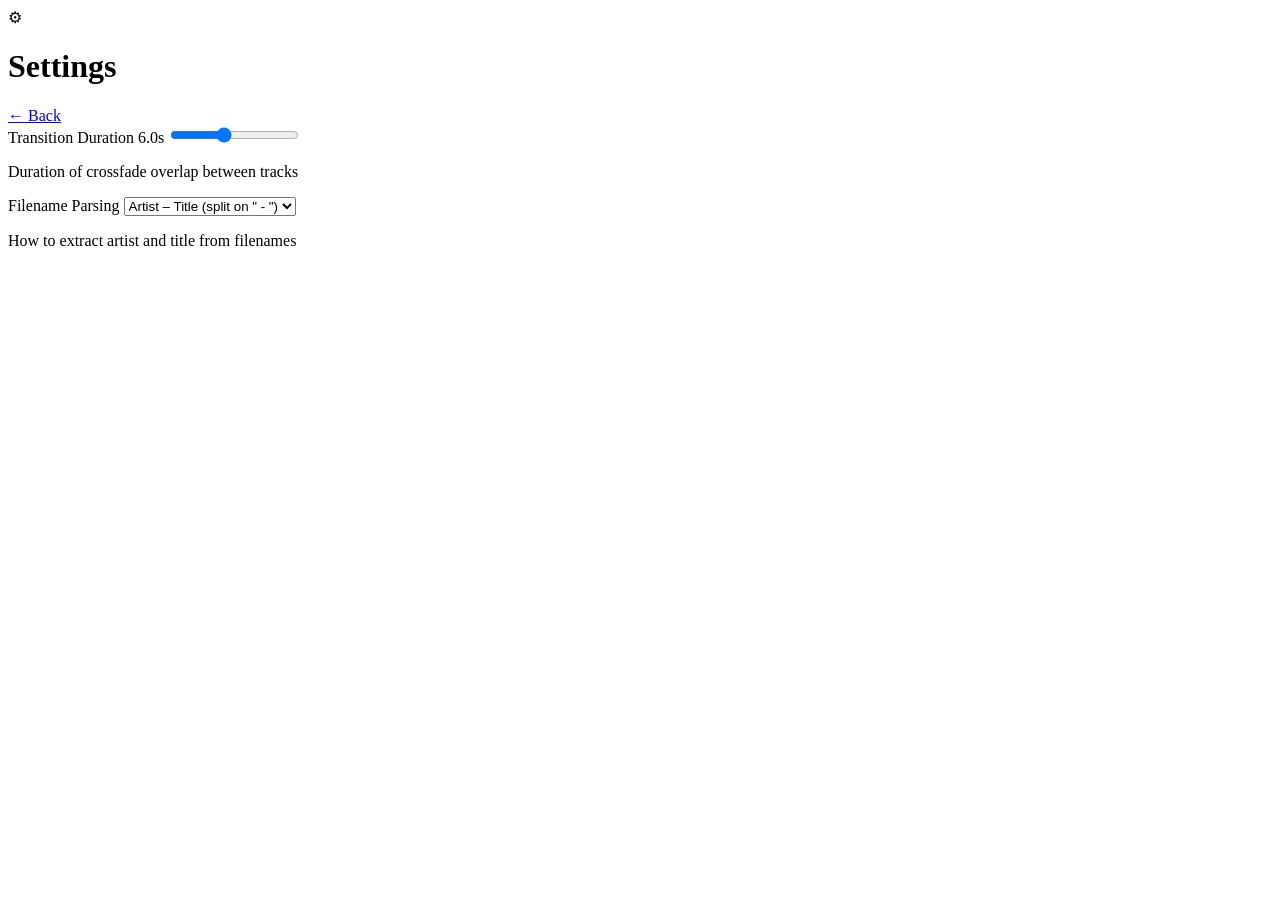
==== src/mixtape/templates/settings.html @ 5a2429eb "feat: per-track transition modes, settings page, and default crossfade mode - Add per-track transiti" ====
<!DOCTYPE html>
<html lang="en">
<head>
    <meta charset="UTF-8">
    <meta name="viewport" content="width=device-width, initial-scale=1.0">
    <title>Settings — Mixtape Creator</title>
    <link rel="stylesheet" href="{{ url_for('static', filename='style.css') }}">
</head>
<body>
    <div class="app">
        <!-- Header -->
        <header class="header">
            <div class="header-title">
                <span class="header-icon">&#9881;</span>
                <h1>Settings</h1>
            </div>
            <div class="header-info">
                <a href="/" class="btn btn-sm btn-secondary">&larr; Back</a>
            </div>
        </header>

        <!-- Settings content -->
        <main class="settings-main">
            <div class="settings-form">
                <!-- Transition Duration -->
                <div class="setting-group">
                    <label class="setting-label" for="crossfade-duration">
                        Transition Duration
                        <span class="setting-value" id="crossfade-value">6.0s</span>
                    </label>
                    <input type="range" id="crossfade-duration" min="0" max="15" step="0.5" value="6">
                    <p class="setting-help">Duration of crossfade overlap between tracks</p>
                </div>

                <!-- Filename Parsing -->
                <div class="setting-group">
                    <label class="setting-label" for="parse-style">Filename Parsing</label>
                    <select id="parse-style" class="setting-select">
                        <option value="artist-dash-title">Artist &ndash; Title (split on " - ")</option>
                        <option value="filename-only">Filename only</option>
                    </select>
                    <p class="setting-help">How to extract artist and title from filenames</p>
                </div>

                <!-- Save status -->
                <div class="settings-status" id="settings-status"></div>
            </div>
        </main>
    </div>

    <script>
        const crossfadeInput = document.getElementById('crossfade-duration');
        const crossfadeValue = document.getElementById('crossfade-value');
        const parseStyleSelect = document.getElementById('parse-style');
        const statusEl = document.getElementById('settings-status');

        // Load current settings
        async function loadSettings() {
            const resp = await fetch('/api/settings');
            const data = await resp.json();
            crossfadeInput.value = data.crossfade_s;
            crossfadeValue.textContent = data.crossfade_s.toFixed(1) + 's';
            parseStyleSelect.value = data.parse_style;
        }

        async function saveSettings() {
            const resp = await fetch('/api/settings', {
                method: 'PUT',
                headers: { 'Content-Type': 'application/json' },
                body: JSON.stringify({
                    crossfade_s: parseFloat(crossfadeInput.value),
                    parse_style: parseStyleSelect.value,
                }),
            });
            if (resp.ok) {
                statusEl.textContent = 'Settings saved';
                statusEl.className = 'settings-status saved';
                setTimeout(() => { statusEl.textContent = ''; statusEl.className = 'settings-status'; }, 2000);
            }
        }

        crossfadeInput.addEventListener('input', () => {
            crossfadeValue.textContent = parseFloat(crossfadeInput.value).toFixed(1) + 's';
        });
        crossfadeInput.addEventListener('change', saveSettings);
        parseStyleSelect.addEventListener('change', saveSettings);

        loadSettings();
    </script>
</body>
</html>
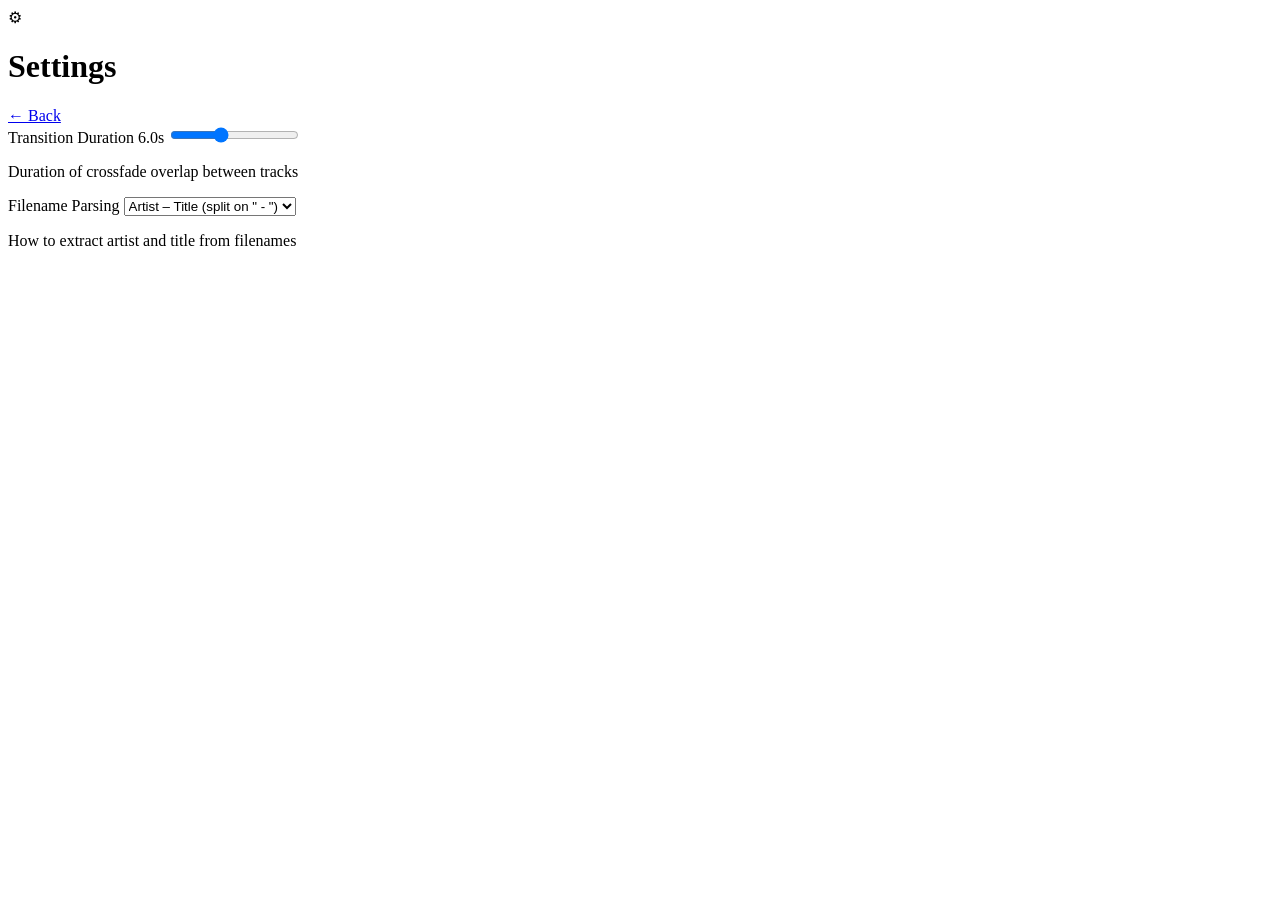
==== commit 223be3a5: "fix: validate parse_style and crossfade_s in settings API - Reject invalid parse_style values with 4" ====
--- a/src/mixtape/templates/settings.html
+++ b/src/mixtape/templates/settings.html
@@ -28,7 +28,7 @@
                         Transition Duration
                         <span class="setting-value" id="crossfade-value">6.0s</span>
                     </label>
-                    <input type="range" id="crossfade-duration" min="0" max="15" step="0.5" value="6">
+                    <input type="range" id="crossfade-duration" min="0.5" max="15" step="0.5" value="6">
                     <p class="setting-help">Duration of crossfade overlap between tracks</p>
                 </div>
 
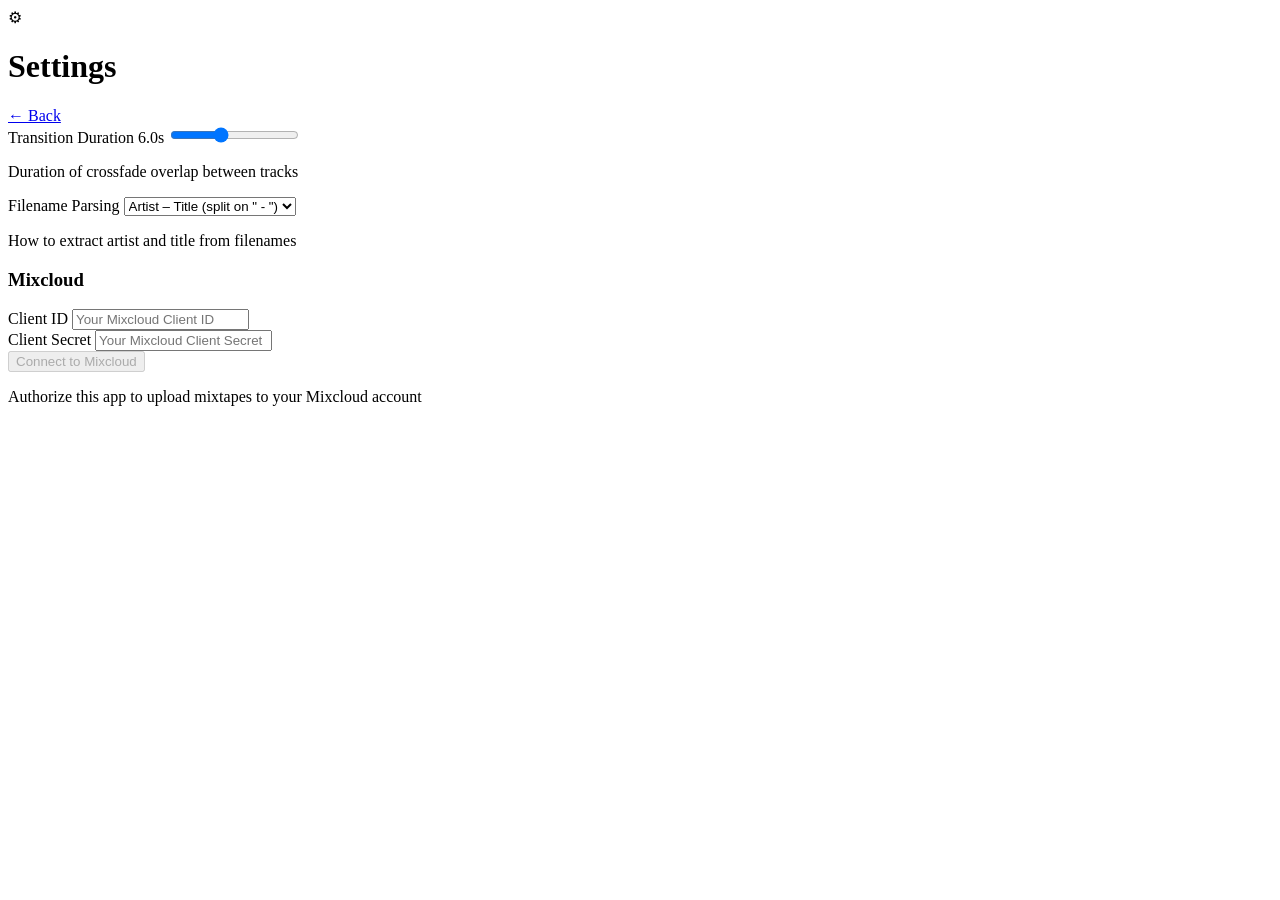
==== commit 6f42ac81: "feat: add Mixcloud upload from web UI Add OAuth connect flow and upload-to-Mixcloud directly from th" ====
--- a/src/mixtape/templates/settings.html
+++ b/src/mixtape/templates/settings.html
@@ -44,6 +44,28 @@
 
                 <!-- Save status -->
                 <div class="settings-status" id="settings-status"></div>
+
+                <!-- Mixcloud section -->
+                <div class="settings-divider"></div>
+                <h3 class="settings-section-title">Mixcloud</h3>
+
+                <div class="setting-group">
+                    <label class="setting-label" for="mixcloud-client-id">Client ID</label>
+                    <input type="text" id="mixcloud-client-id" class="setting-input" placeholder="Your Mixcloud Client ID">
+                </div>
+
+                <div class="setting-group">
+                    <label class="setting-label" for="mixcloud-client-secret">Client Secret</label>
+                    <input type="password" id="mixcloud-client-secret" class="setting-input" placeholder="Your Mixcloud Client Secret">
+                </div>
+
+                <div class="setting-group">
+                    <div class="mixcloud-connect-row">
+                        <button class="btn btn-primary" id="btn-mixcloud-connect" disabled>Connect to Mixcloud</button>
+                        <span class="mixcloud-status" id="mixcloud-status"></span>
+                    </div>
+                    <p class="setting-help">Authorize this app to upload mixtapes to your Mixcloud account</p>
+                </div>
             </div>
         </main>
     </div>
@@ -53,6 +75,10 @@
         const crossfadeValue = document.getElementById('crossfade-value');
         const parseStyleSelect = document.getElementById('parse-style');
         const statusEl = document.getElementById('settings-status');
+        const clientIdInput = document.getElementById('mixcloud-client-id');
+        const clientSecretInput = document.getElementById('mixcloud-client-secret');
+        const connectBtn = document.getElementById('btn-mixcloud-connect');
+        const mixcloudStatusEl = document.getElementById('mixcloud-status');
 
         // Load current settings
         async function loadSettings() {
@@ -61,6 +87,28 @@
             crossfadeInput.value = data.crossfade_s;
             crossfadeValue.textContent = data.crossfade_s.toFixed(1) + 's';
             parseStyleSelect.value = data.parse_style;
+            clientIdInput.value = data.mixcloud_client_id || '';
+            clientSecretInput.value = data.mixcloud_client_secret || '';
+            updateConnectButton();
+            checkMixcloudStatus();
+        }
+
+        function updateConnectButton() {
+            connectBtn.disabled = !(clientIdInput.value.trim() && clientSecretInput.value.trim());
+        }
+
+        async function checkMixcloudStatus() {
+            const resp = await fetch('/api/mixcloud/status');
+            const data = await resp.json();
+            if (data.connected) {
+                mixcloudStatusEl.textContent = 'Connected';
+                mixcloudStatusEl.className = 'mixcloud-status connected';
+                connectBtn.textContent = 'Reconnect';
+            } else {
+                mixcloudStatusEl.textContent = 'Not connected';
+                mixcloudStatusEl.className = 'mixcloud-status not-connected';
+                connectBtn.textContent = 'Connect to Mixcloud';
+            }
         }
 
         async function saveSettings() {
@@ -70,6 +118,8 @@
                 body: JSON.stringify({
                     crossfade_s: parseFloat(crossfadeInput.value),
                     parse_style: parseStyleSelect.value,
+                    mixcloud_client_id: clientIdInput.value.trim(),
+                    mixcloud_client_secret: clientSecretInput.value.trim(),
                 }),
             });
             if (resp.ok) {
@@ -79,11 +129,43 @@
             }
         }
 
+        async function connectMixcloud() {
+            await saveSettings();
+            const resp = await fetch('/api/mixcloud/auth');
+            const data = await resp.json();
+            if (data.error) {
+                mixcloudStatusEl.textContent = data.error;
+                mixcloudStatusEl.className = 'mixcloud-status error';
+                return;
+            }
+            window.open(data.auth_url, '_blank');
+            mixcloudStatusEl.textContent = 'Waiting for authorization...';
+            mixcloudStatusEl.className = 'mixcloud-status pending';
+            // Poll for connection status
+            const poll = setInterval(async () => {
+                const sr = await fetch('/api/mixcloud/status');
+                const sd = await sr.json();
+                if (sd.connected) {
+                    clearInterval(poll);
+                    mixcloudStatusEl.textContent = 'Connected';
+                    mixcloudStatusEl.className = 'mixcloud-status connected';
+                    connectBtn.textContent = 'Reconnect';
+                }
+            }, 2000);
+            // Stop polling after 3 minutes
+            setTimeout(() => clearInterval(poll), 180000);
+        }
+
         crossfadeInput.addEventListener('input', () => {
             crossfadeValue.textContent = parseFloat(crossfadeInput.value).toFixed(1) + 's';
         });
         crossfadeInput.addEventListener('change', saveSettings);
         parseStyleSelect.addEventListener('change', saveSettings);
+        clientIdInput.addEventListener('input', updateConnectButton);
+        clientSecretInput.addEventListener('input', updateConnectButton);
+        clientIdInput.addEventListener('change', saveSettings);
+        clientSecretInput.addEventListener('change', saveSettings);
+        connectBtn.addEventListener('click', connectMixcloud);
 
         loadSettings();
     </script>
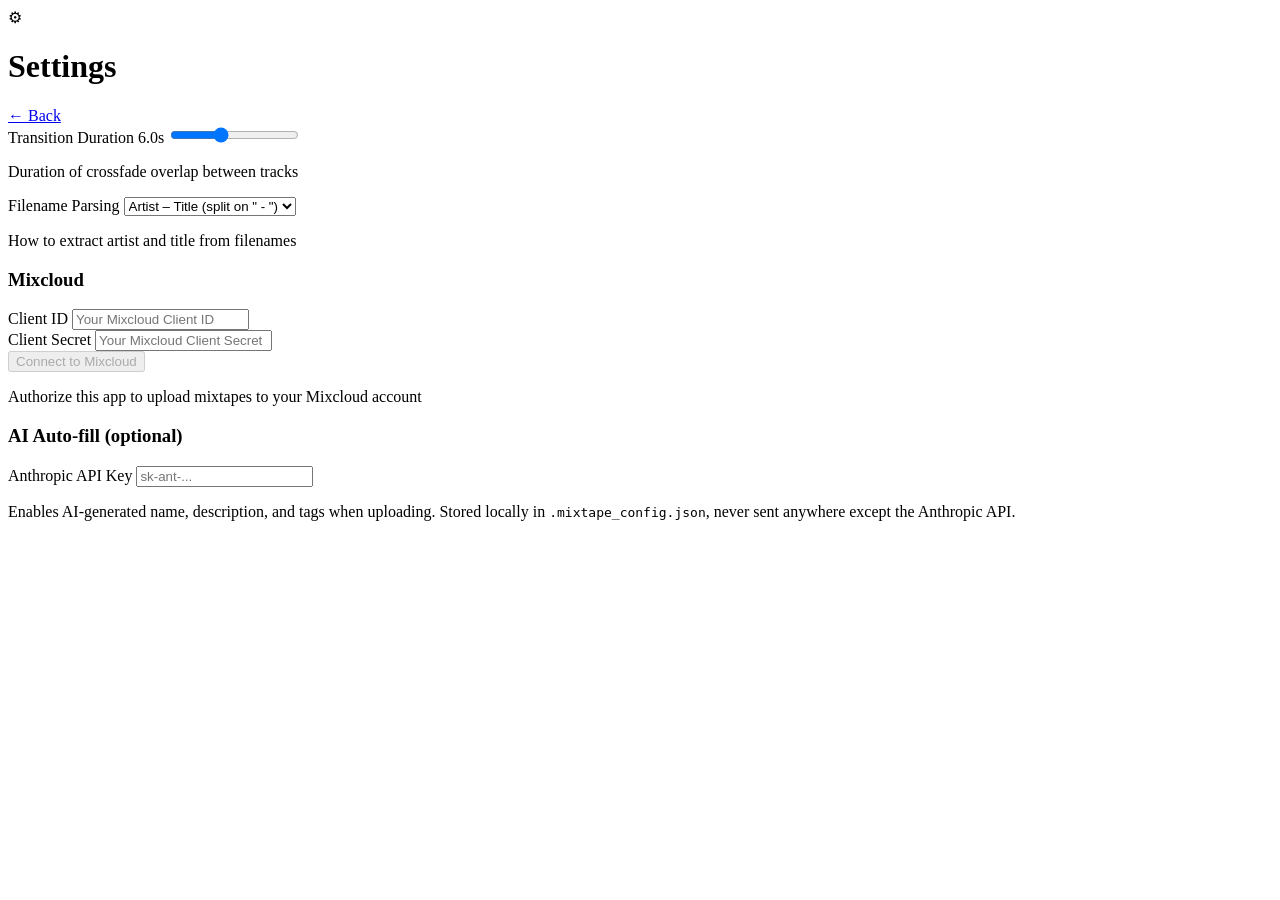
==== commit d4bee136: "Move upload button to header and add AI auto-fill - Move "☁ Upload to Mixcloud" button from the buil" ====
--- a/src/mixtape/templates/settings.html
+++ b/src/mixtape/templates/settings.html
@@ -66,6 +66,16 @@
                     </div>
                     <p class="setting-help">Authorize this app to upload mixtapes to your Mixcloud account</p>
                 </div>
+
+                <!-- AI section -->
+                <div class="settings-divider"></div>
+                <h3 class="settings-section-title">AI Auto-fill (optional)</h3>
+
+                <div class="setting-group">
+                    <label class="setting-label" for="anthropic-api-key">Anthropic API Key</label>
+                    <input type="password" id="anthropic-api-key" class="setting-input" placeholder="sk-ant-...">
+                    <p class="setting-help">Enables AI-generated name, description, and tags when uploading. Stored locally in <code>.mixtape_config.json</code>, never sent anywhere except the Anthropic API.</p>
+                </div>
             </div>
         </main>
     </div>
@@ -79,6 +89,7 @@
         const clientSecretInput = document.getElementById('mixcloud-client-secret');
         const connectBtn = document.getElementById('btn-mixcloud-connect');
         const mixcloudStatusEl = document.getElementById('mixcloud-status');
+        const anthropicKeyInput = document.getElementById('anthropic-api-key');
 
         // Load current settings
         async function loadSettings() {
@@ -89,6 +100,7 @@
             parseStyleSelect.value = data.parse_style;
             clientIdInput.value = data.mixcloud_client_id || '';
             clientSecretInput.value = data.mixcloud_client_secret || '';
+            anthropicKeyInput.value = data.anthropic_api_key || '';
             updateConnectButton();
             checkMixcloudStatus();
         }
@@ -120,6 +132,7 @@
                     parse_style: parseStyleSelect.value,
                     mixcloud_client_id: clientIdInput.value.trim(),
                     mixcloud_client_secret: clientSecretInput.value.trim(),
+                    anthropic_api_key: anthropicKeyInput.value.trim(),
                 }),
             });
             if (resp.ok) {
@@ -165,6 +178,7 @@
         clientSecretInput.addEventListener('input', updateConnectButton);
         clientIdInput.addEventListener('change', saveSettings);
         clientSecretInput.addEventListener('change', saveSettings);
+        anthropicKeyInput.addEventListener('change', saveSettings);
         connectBtn.addEventListener('click', connectMixcloud);
 
         loadSettings();
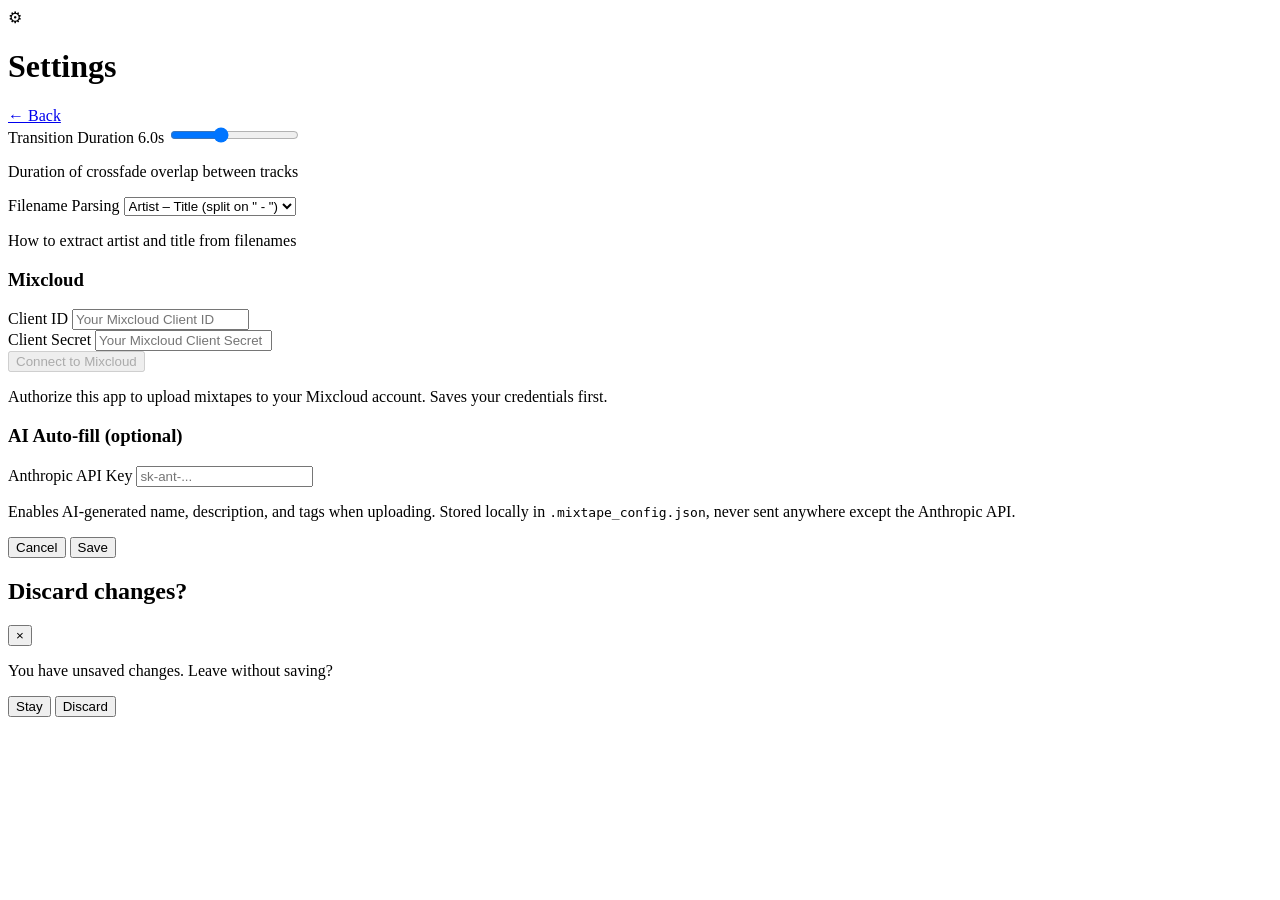
==== commit 25349663: "Add explicit Save button to Settings (replace auto-save) Settings previously auto-saved each field o" ====
--- a/src/mixtape/templates/settings.html
+++ b/src/mixtape/templates/settings.html
@@ -15,7 +15,7 @@
                 <h1>Settings</h1>
             </div>
             <div class="header-info">
-                <a href="/" class="btn btn-sm btn-secondary">&larr; Back</a>
+                <a href="/" class="btn btn-sm btn-secondary" id="btn-back">&larr; Back</a>
             </div>
         </header>
 
@@ -42,9 +42,6 @@
                     <p class="setting-help">How to extract artist and title from filenames</p>
                 </div>
 
-                <!-- Save status -->
-                <div class="settings-status" id="settings-status"></div>
-
                 <!-- Mixcloud section -->
                 <div class="settings-divider"></div>
                 <h3 class="settings-section-title">Mixcloud</h3>
@@ -64,7 +61,7 @@
                         <button class="btn btn-primary" id="btn-mixcloud-connect" disabled>Connect to Mixcloud</button>
                         <span class="mixcloud-status" id="mixcloud-status"></span>
                     </div>
-                    <p class="setting-help">Authorize this app to upload mixtapes to your Mixcloud account</p>
+                    <p class="setting-help">Authorize this app to upload mixtapes to your Mixcloud account. Saves your credentials first.</p>
                 </div>
 
                 <!-- AI section -->
@@ -76,8 +73,35 @@
                     <input type="password" id="anthropic-api-key" class="setting-input" placeholder="sk-ant-...">
                     <p class="setting-help">Enables AI-generated name, description, and tags when uploading. Stored locally in <code>.mixtape_config.json</code>, never sent anywhere except the Anthropic API.</p>
                 </div>
+
+                <!-- Save / Cancel actions -->
+                <div class="settings-divider"></div>
+                <div class="settings-actions">
+                    <span class="settings-status" id="settings-status"></span>
+                    <div class="settings-actions-buttons">
+                        <button class="btn btn-secondary" id="btn-cancel">Cancel</button>
+                        <button class="btn btn-primary" id="btn-save">Save</button>
+                    </div>
+                </div>
             </div>
         </main>
+    </div>
+
+    <!-- Discard-changes confirm modal -->
+    <div class="modal-overlay hidden" id="confirm-modal">
+        <div class="modal modal-sm">
+            <div class="modal-header">
+                <h2>Discard changes?</h2>
+                <button class="modal-close" id="confirm-close">&times;</button>
+            </div>
+            <div class="modal-body">
+                <p class="confirm-message">You have unsaved changes. Leave without saving?</p>
+            </div>
+            <div class="modal-footer">
+                <button class="btn btn-secondary" id="confirm-cancel">Stay</button>
+                <button class="btn btn-danger" id="confirm-ok">Discard</button>
+            </div>
+        </div>
     </div>
 
     <script>
@@ -90,8 +114,22 @@
         const connectBtn = document.getElementById('btn-mixcloud-connect');
         const mixcloudStatusEl = document.getElementById('mixcloud-status');
         const anthropicKeyInput = document.getElementById('anthropic-api-key');
-
-        // Load current settings
+        const saveBtn = document.getElementById('btn-save');
+        const cancelBtn = document.getElementById('btn-cancel');
+        const backLink = document.getElementById('btn-back');
+
+        // Track unsaved edits so we can warn before leaving.
+        let dirty = false;
+        let allowLeave = false;
+        function markDirty() {
+            dirty = true;
+            statusEl.textContent = 'Unsaved changes';
+            statusEl.className = 'settings-status unsaved';
+        }
+        function clearDirty() { dirty = false; }
+
+        // Load current settings (programmatic value sets don't fire input
+        // events, so this does not mark the form dirty).
         async function loadSettings() {
             const resp = await fetch('/api/settings');
             const data = await resp.json();
@@ -124,26 +162,43 @@
         }
 
         async function saveSettings() {
-            const resp = await fetch('/api/settings', {
-                method: 'PUT',
-                headers: { 'Content-Type': 'application/json' },
-                body: JSON.stringify({
-                    crossfade_s: parseFloat(crossfadeInput.value),
-                    parse_style: parseStyleSelect.value,
-                    mixcloud_client_id: clientIdInput.value.trim(),
-                    mixcloud_client_secret: clientSecretInput.value.trim(),
-                    anthropic_api_key: anthropicKeyInput.value.trim(),
-                }),
-            });
-            if (resp.ok) {
-                statusEl.textContent = 'Settings saved';
-                statusEl.className = 'settings-status saved';
-                setTimeout(() => { statusEl.textContent = ''; statusEl.className = 'settings-status'; }, 2000);
+            saveBtn.disabled = true;
+            saveBtn.textContent = 'Saving…';
+            try {
+                const resp = await fetch('/api/settings', {
+                    method: 'PUT',
+                    headers: { 'Content-Type': 'application/json' },
+                    body: JSON.stringify({
+                        crossfade_s: parseFloat(crossfadeInput.value),
+                        parse_style: parseStyleSelect.value,
+                        mixcloud_client_id: clientIdInput.value.trim(),
+                        mixcloud_client_secret: clientSecretInput.value.trim(),
+                        anthropic_api_key: anthropicKeyInput.value.trim(),
+                    }),
+                });
+                if (resp.ok) {
+                    clearDirty();
+                    statusEl.textContent = 'Settings saved ✓';
+                    statusEl.className = 'settings-status saved';
+                    return true;
+                }
+                statusEl.textContent = 'Save failed';
+                statusEl.className = 'settings-status error';
+                return false;
+            } catch (e) {
+                statusEl.textContent = 'Save failed: ' + e.message;
+                statusEl.className = 'settings-status error';
+                return false;
+            } finally {
+                saveBtn.disabled = false;
+                saveBtn.textContent = 'Save';
             }
         }
 
         async function connectMixcloud() {
-            await saveSettings();
+            // Connecting needs the credentials persisted server-side first.
+            const ok = await saveSettings();
+            if (!ok) return;
             const resp = await fetch('/api/mixcloud/auth');
             const data = await resp.json();
             if (data.error) {
@@ -154,7 +209,6 @@
             window.open(data.auth_url, '_blank');
             mixcloudStatusEl.textContent = 'Waiting for authorization...';
             mixcloudStatusEl.className = 'mixcloud-status pending';
-            // Poll for connection status
             const poll = setInterval(async () => {
                 const sr = await fetch('/api/mixcloud/status');
                 const sd = await sr.json();
@@ -165,21 +219,67 @@
                     connectBtn.textContent = 'Reconnect';
                 }
             }, 2000);
-            // Stop polling after 3 minutes
             setTimeout(() => clearInterval(poll), 180000);
         }
 
+        // Styled "discard changes?" confirm (reuses shared modal styles).
+        function confirmDiscard() {
+            const modal = document.getElementById('confirm-modal');
+            const ok = document.getElementById('confirm-ok');
+            const cancel = document.getElementById('confirm-cancel');
+            const close = document.getElementById('confirm-close');
+            return new Promise((resolve) => {
+                modal.classList.remove('hidden');
+                ok.focus();
+                function cleanup(result) {
+                    modal.classList.add('hidden');
+                    ok.removeEventListener('click', onOk);
+                    cancel.removeEventListener('click', onCancel);
+                    close.removeEventListener('click', onCancel);
+                    modal.removeEventListener('click', onOverlay);
+                    document.removeEventListener('keydown', onKey);
+                    resolve(result);
+                }
+                function onOk() { cleanup(true); }
+                function onCancel() { cleanup(false); }
+                function onOverlay(e) { if (e.target === modal) cleanup(false); }
+                function onKey(e) {
+                    if (e.key === 'Escape') cleanup(false);
+                    else if (e.key === 'Enter') cleanup(true);
+                }
+                ok.addEventListener('click', onOk);
+                cancel.addEventListener('click', onCancel);
+                close.addEventListener('click', onCancel);
+                modal.addEventListener('click', onOverlay);
+                document.addEventListener('keydown', onKey);
+            });
+        }
+
+        async function tryLeave() {
+            if (!dirty) { allowLeave = true; window.location.href = '/'; return; }
+            const discard = await confirmDiscard();
+            if (discard) { allowLeave = true; window.location.href = '/'; }
+        }
+
+        // Field edits mark the form dirty (replaces the old auto-save).
         crossfadeInput.addEventListener('input', () => {
             crossfadeValue.textContent = parseFloat(crossfadeInput.value).toFixed(1) + 's';
+            markDirty();
         });
-        crossfadeInput.addEventListener('change', saveSettings);
-        parseStyleSelect.addEventListener('change', saveSettings);
-        clientIdInput.addEventListener('input', updateConnectButton);
-        clientSecretInput.addEventListener('input', updateConnectButton);
-        clientIdInput.addEventListener('change', saveSettings);
-        clientSecretInput.addEventListener('change', saveSettings);
-        anthropicKeyInput.addEventListener('change', saveSettings);
+        parseStyleSelect.addEventListener('change', markDirty);
+        clientIdInput.addEventListener('input', () => { updateConnectButton(); markDirty(); });
+        clientSecretInput.addEventListener('input', () => { updateConnectButton(); markDirty(); });
+        anthropicKeyInput.addEventListener('input', markDirty);
+
+        saveBtn.addEventListener('click', saveSettings);
+        cancelBtn.addEventListener('click', tryLeave);
+        backLink.addEventListener('click', (e) => { e.preventDefault(); tryLeave(); });
         connectBtn.addEventListener('click', connectMixcloud);
+
+        // Safety net for tab close / refresh / hard navigation.
+        window.addEventListener('beforeunload', (e) => {
+            if (dirty && !allowLeave) { e.preventDefault(); e.returnValue = ''; }
+        });
 
         loadSettings();
     </script>
